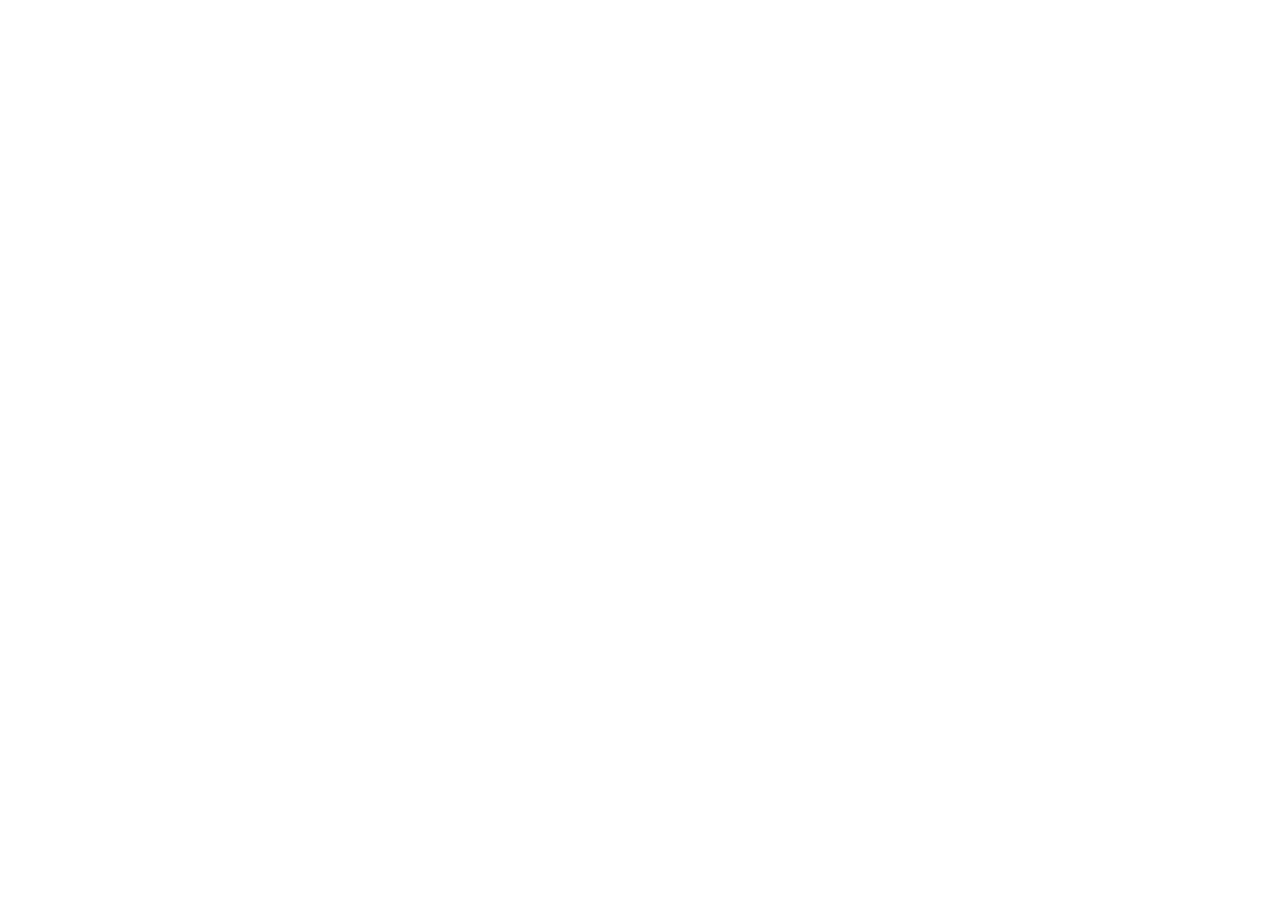
==== index.html @ cb06dfd1 "Se crea rama version1.0" ====
<!DOCTYPE html>
<html lang="en">
<head>
    <meta charset="UTF-8">
    <meta name="viewport" content="width=device-width, initial-scale=1.0">
    <title>Portafolio Karla Elizabeth Gonzalez</title>
</head>
<body>
    
</body>
</html>
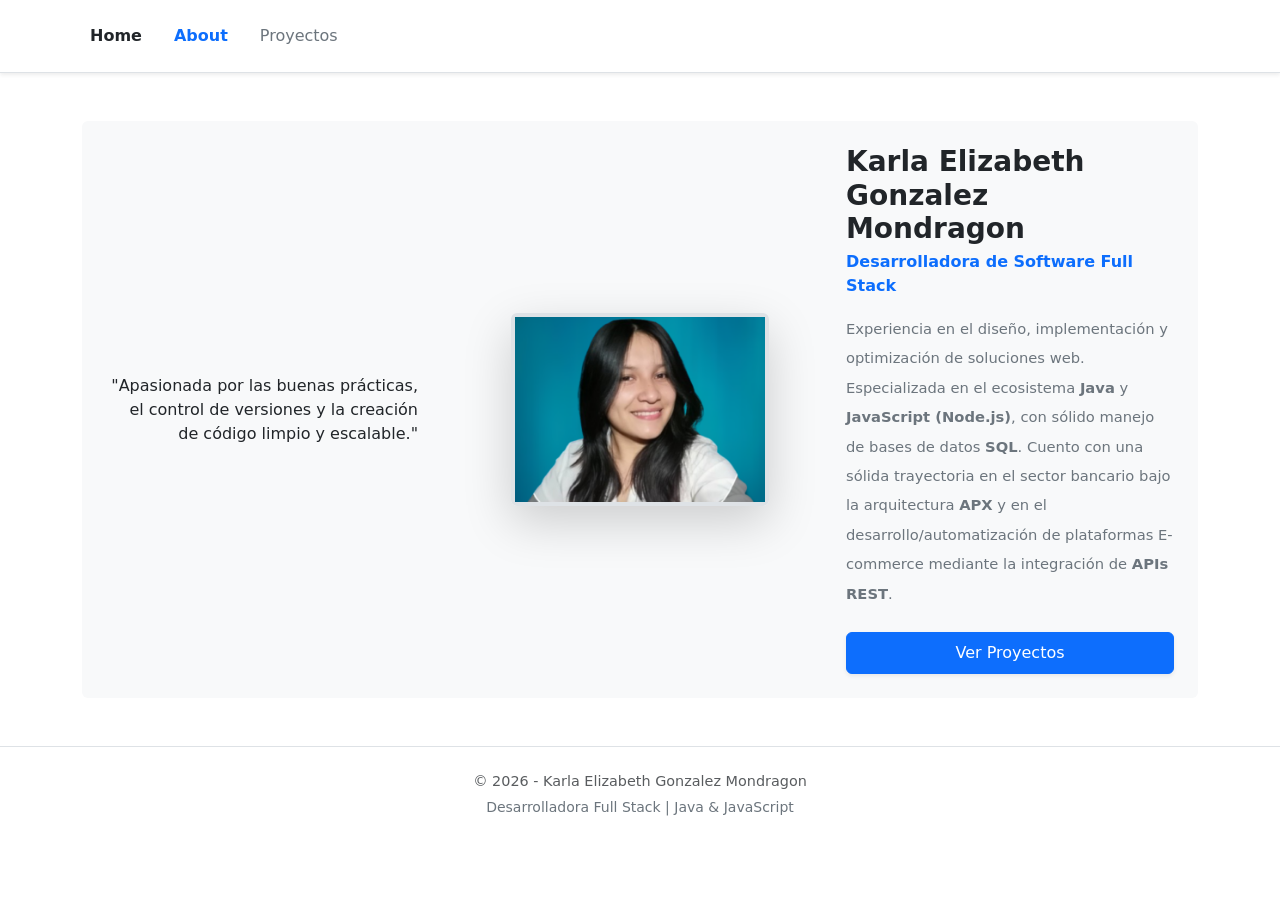
==== commit c71fbc04: "Se añaden algunas mejoras en la pagia home" ====
--- a/index.html
+++ b/index.html
@@ -1,11 +1,96 @@
 <!DOCTYPE html>
-<html lang="en">
+<html lang="es">
+
 <head>
     <meta charset="UTF-8">
     <meta name="viewport" content="width=device-width, initial-scale=1.0">
     <title>Portafolio Karla Elizabeth Gonzalez</title>
+    <link href="https://cdn.jsdelivr.net/npm/bootstrap@5.3.3/dist/css/bootstrap.min.css" rel="stylesheet">
+    <link
+        href="https://fonts.googleapis.com/css2?family=Playfair+Display:ital,wght@1,400;1,600&family=Montserrat:wght@400;500;700&display=swap"
+        rel="stylesheet">
+        <link rel="stylesheet" href="styles.css">
+
+   
 </head>
+
 <body>
-    
+
+
+    <nav class="navbar navbar-expand-lg navbar-white bg-white border-bottom py-3 shadow-sm">
+        <div class="container">
+            <button class="navbar-toggler" type="button" data-bs-toggle="collapse" data-bs-target="#navbarNav"
+                aria-controls="navbarNav" aria-expanded="false" aria-label="Toggle navigation">
+                <span class="navbar-toggler-icon"></span>
+            </button>
+            <div class="collapse navbar-collapse" id="navbarNav">
+                <ul class="navbar-nav gap-3">
+                    <li class="nav-item">
+                        <a class="nav-link fw-bold text-dark" href="#home">Home</a>
+                    </li>
+                    <li class="nav-item">
+                        <a class="nav-link text-primary fw-semibold" href="#about">About</a>
+                    </li>
+                    <li class="nav-item">
+                        <a class="nav-link text-secondary" href="#proyectos">Proyectos</a>
+                    </li>
+                </ul>
+            </div>
+        </div>
+    </nav>
+
+
+    <main class="container my-4 my-md-5" id="about">
+        <div class="bg-light p-4 rounded">
+            <div class="row align-items-center">
+
+                <div class="col-12 col-md-4 mb-4 mb-md-0 text-center text-md-end pe-md-4">
+                    <p class="texto-cursivo pe-0 pe-md-3 mb-0">
+                        "Apasionada por las buenas prácticas, el control de versiones y la creación de código limpio y
+                        escalable."
+                    </p>
+                </div>
+
+                <div class="col-12 col-md-4 mb-4 mb-md-0 text-center">
+                    <div class="photo-container border border-4  shadow-lg btn p-0">
+                        <img src="foto.png" alt="Karla Gonzalez" class="img-fluid foto-zoom"
+                            style="max-width: 250px; width: 100%;">
+                    </div>
+                </div>
+
+
+                <div class="col-12 col-md-4 ps-md-4 text-center text-md-start">
+                    <h1 class="fw-bold fs-3 fs-md-2 text-dark mb-1">
+                        Karla Elizabeth<br class="d-none d-md-block"> Gonzalez Mondragon
+                    </h1>
+                    <p class="text-primary fw-semibold fs-6 mb-3">Desarrolladora de Software Full Stack</p>
+
+                    <p class="text-secondary lh-lg mb-4 text-start text-md-justify" style="font-size: 0.92rem;">
+                        Experiencia en el diseño, implementación y optimización de soluciones web.
+                        Especializada en el ecosistema <strong>Java</strong> y <strong>JavaScript (Node.js)</strong>,
+                        con sólido manejo de bases de datos <strong>SQL</strong>.
+                        Cuento con una sólida trayectoria en el sector bancario bajo la arquitectura
+                        <strong>APX</strong> y en el desarrollo/automatización de plataformas E-commerce mediante la
+                        integración de <strong>APIs REST</strong>.
+                    </p>
+                    <a href="#proyectos" class="btn btn-primary px-4 py-2 shadow-sm fw-medium w-100 w-md-auto">Ver
+                        Proyectos</a>
+                </div>
+
+            </div>
+        </div>
+    </main>
+
+
+    <footer class="bg-white border-top py-4 mt-5 text-center">
+        <div class="container text-muted">
+            <p class="mb-1 fw-medium" style="font-size: 0.9rem;">&copy; 2026 - Karla Elizabeth Gonzalez Mondragon</p>
+            <p class="small mb-0 text-secondary">Desarrolladora Full Stack | Java & JavaScript</p>
+        </div>
+    </footer>
+
+
+    <script src="https://cdn.jsdelivr.net/npm/bootstrap@5.3.3/dist/js/bootstrap.bundle.min.js"></script>
 </body>
+
 </html>
--- a/styles.css
+++ b/styles.css
@@ -0,0 +1,12 @@
+/* Estado inicial de la foto */
+.foto-zoom {
+    /* Controla la velocidad y suavidad del efecto (0.4 segundos) */
+    transition: transform 0.4s ease-in-out; 
+    display: block;
+}
+
+/* Cuando el usuario pasa el mouse sobre el contenedor... */
+.photo-container:hover .foto-zoom {
+    /* Escala la imagen un 12% más grande de su tamaño original */
+    transform: scale(1.12); 
+}
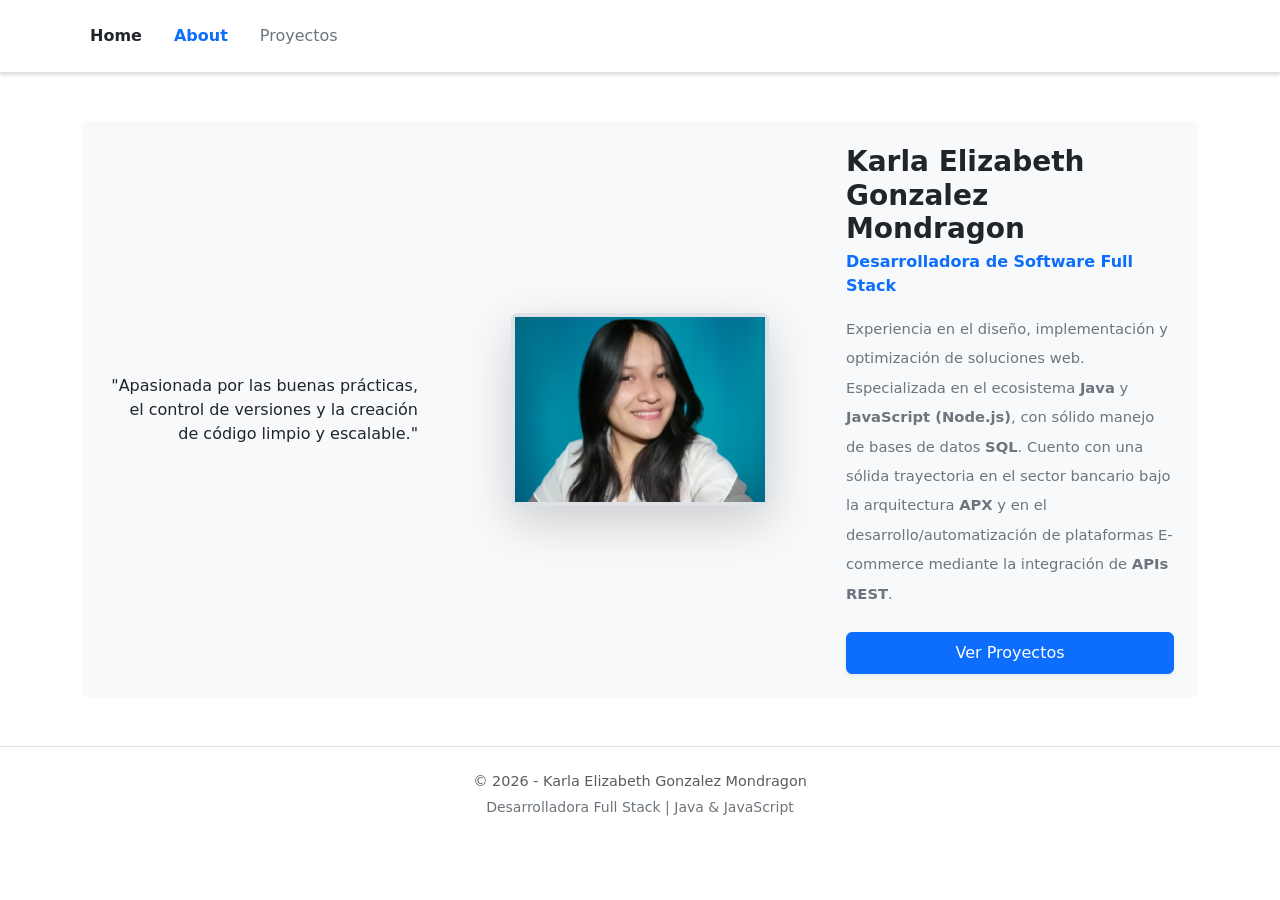
==== commit 10653bc3: "Se agrega funcionalidad menu,modificacion_dom_Creaccion de paginas" ====
--- a/index.html
+++ b/index.html
@@ -17,27 +17,7 @@
 <body>
 
 
-    <nav class="navbar navbar-expand-lg navbar-white bg-white border-bottom py-3 shadow-sm">
-        <div class="container">
-            <button class="navbar-toggler" type="button" data-bs-toggle="collapse" data-bs-target="#navbarNav"
-                aria-controls="navbarNav" aria-expanded="false" aria-label="Toggle navigation">
-                <span class="navbar-toggler-icon"></span>
-            </button>
-            <div class="collapse navbar-collapse" id="navbarNav">
-                <ul class="navbar-nav gap-3">
-                    <li class="nav-item">
-                        <a class="nav-link fw-bold text-dark" href="#home">Home</a>
-                    </li>
-                    <li class="nav-item">
-                        <a class="nav-link text-primary fw-semibold" href="#about">About</a>
-                    </li>
-                    <li class="nav-item">
-                        <a class="nav-link text-secondary" href="#proyectos">Proyectos</a>
-                    </li>
-                </ul>
-            </div>
-        </div>
-    </nav>
+    
 
 
     <main class="container my-4 my-md-5" id="about">
@@ -73,7 +53,7 @@
                         <strong>APX</strong> y en el desarrollo/automatización de plataformas E-commerce mediante la
                         integración de <strong>APIs REST</strong>.
                     </p>
-                    <a href="#proyectos" class="btn btn-primary px-4 py-2 shadow-sm fw-medium w-100 w-md-auto">Ver
+                    <a href="proyectos.html" class="btn btn-primary px-4 py-2 shadow-sm fw-medium w-100 w-md-auto">Ver
                         Proyectos</a>
                 </div>
 
@@ -82,15 +62,12 @@
     </main>
 
 
-    <footer class="bg-white border-top py-4 mt-5 text-center">
-        <div class="container text-muted">
-            <p class="mb-1 fw-medium" style="font-size: 0.9rem;">&copy; 2026 - Karla Elizabeth Gonzalez Mondragon</p>
-            <p class="small mb-0 text-secondary">Desarrolladora Full Stack | Java & JavaScript</p>
-        </div>
-    </footer>
+  
 
 
     <script src="https://cdn.jsdelivr.net/npm/bootstrap@5.3.3/dist/js/bootstrap.bundle.min.js"></script>
-</body>
+<script src="main.js"></script>
+  </body>
+ 
 
 </html>
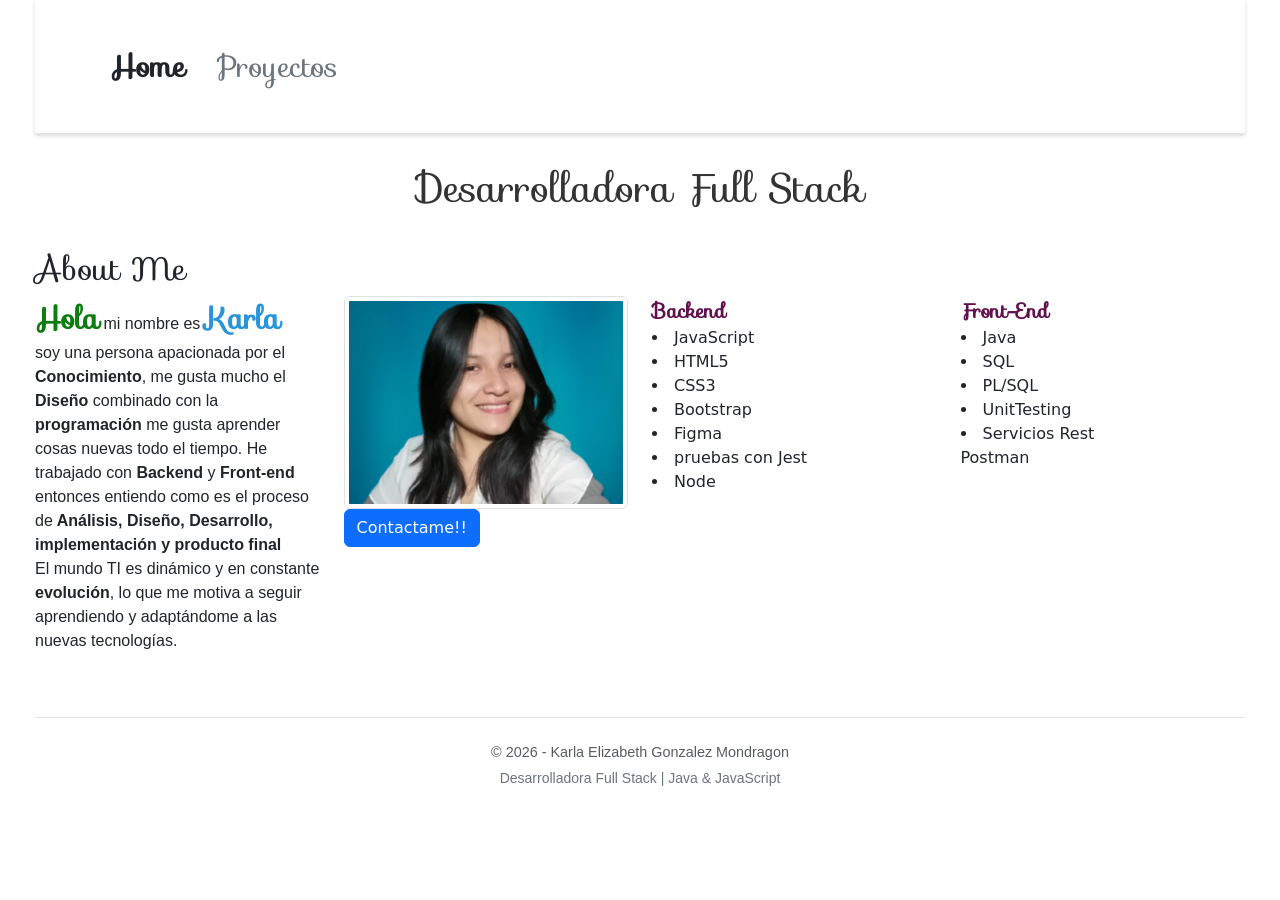
==== commit 9844baf0: "Se da estilos a letras y contenido" ====
--- a/index.html
+++ b/index.html
@@ -10,60 +10,70 @@
         href="https://fonts.googleapis.com/css2?family=Playfair+Display:ital,wght@1,400;1,600&family=Montserrat:wght@400;500;700&display=swap"
         rel="stylesheet">
         <link rel="stylesheet" href="styles.css">
+        <link rel="stylesheet" href="https://fonts.googleapis.com/css?family=Sofia">
 
    
 </head>
 
 <body>
+<h1 class="titulo">Desarrolladora Full Stack</h1> 
+<h2 class="titulo">About Me</h2>
+                      
+                       
+                    
+
+                    <div class="row"  >
+                   <div class="col"><p><strong  class="grande">Hola</strong> mi nombre es <strong class="letras" >Karla</strong> </br>soy una persona apacionada por el <strong >Conocimiento</strong>,
+                    me gusta mucho el <strong >Diseño</strong> combinado con la <strong  >programaci&oacute;n</strong> me gusta aprender cosas nuevas todo el tiempo. He trabajado con  
+                    <strong  >Backend</strong>  y <strong  >Front-end</strong> entonces entiendo como es el proceso de<strong > An&aacute;lisis, Diseño, Desarrollo, implementaci&oacute;n y producto final</strong>
+                   </br> El mundo TI es din&aacute;mico y en constante <strong>evoluci&oacute;n</strong>, lo que me motiva a seguir aprendiendo y adaptándome a 
+                        las nuevas tecnolog&iacute;as.</p> </div>
+                     <div class="col">
+                    <img src="foto.png" class="img-thumbnail" alt="foto" class="img-fluid foto-zoom"> </br>
+                    <button type="button" class="btn btn-primary">Contactame!!</button>
+
+                    </div>
 
 
-    
+                    <div class="col" >
+                        <lu class="letras2">Backend </lu>
+                        <li>JavaScript</li>
+                        <li>HTML5</li>
+                        <li>CSS3</li>
+                        <li>Bootstrap</li>
+                        <li>Figma</li>
+                        <li>pruebas con Jest</li>
+                        <li>Node</li>
+                
+                        </lu>
+                    </br>
+                                        
 
 
-    <main class="container my-4 my-md-5" id="about">
-        <div class="bg-light p-4 rounded">
-            <div class="row align-items-center">
-
-                <div class="col-12 col-md-4 mb-4 mb-md-0 text-center text-md-end pe-md-4">
-                    <p class="texto-cursivo pe-0 pe-md-3 mb-0">
-                        "Apasionada por las buenas prácticas, el control de versiones y la creación de código limpio y
-                        escalable."
-                    </p>
-                </div>
-
-                <div class="col-12 col-md-4 mb-4 mb-md-0 text-center">
-                    <div class="photo-container border border-4  shadow-lg btn p-0">
-                        <img src="foto.png" alt="Karla Gonzalez" class="img-fluid foto-zoom"
-                            style="max-width: 250px; width: 100%;">
-                    </div>
-                </div>
 
 
-                <div class="col-12 col-md-4 ps-md-4 text-center text-md-start">
-                    <h1 class="fw-bold fs-3 fs-md-2 text-dark mb-1">
-                        Karla Elizabeth<br class="d-none d-md-block"> Gonzalez Mondragon
-                    </h1>
-                    <p class="text-primary fw-semibold fs-6 mb-3">Desarrolladora de Software Full Stack</p>
+                    </div>
 
-                    <p class="text-secondary lh-lg mb-4 text-start text-md-justify" style="font-size: 0.92rem;">
-                        Experiencia en el diseño, implementación y optimización de soluciones web.
-                        Especializada en el ecosistema <strong>Java</strong> y <strong>JavaScript (Node.js)</strong>,
-                        con sólido manejo de bases de datos <strong>SQL</strong>.
-                        Cuento con una sólida trayectoria en el sector bancario bajo la arquitectura
-                        <strong>APX</strong> y en el desarrollo/automatización de plataformas E-commerce mediante la
-                        integración de <strong>APIs REST</strong>.
-                    </p>
-                    <a href="proyectos.html" class="btn btn-primary px-4 py-2 shadow-sm fw-medium w-100 w-md-auto">Ver
-                        Proyectos</a>
-                </div>
-
-            </div>
-        </div>
-    </main>
+                    
+                    <div class="col">
+                        <lu class="letras2">Front-End </lu>
+                        <li>Java</li>
+                        <li>SQL</li>
+                        <li>PL/SQL</li>
+                        <li>UnitTesting</li>
+                        <li>Servicios Rest</li>
+                        </li>Postman</li>
+                    </lu>
+                </br>
+            </br>
+                
 
 
-  
+                    </div>
+                
+</div>
 
+    
 
     <script src="https://cdn.jsdelivr.net/npm/bootstrap@5.3.3/dist/js/bootstrap.bundle.min.js"></script>
 <script src="main.js"></script>
--- a/styles.css
+++ b/styles.css
@@ -1,12 +1,216 @@
-/* Estado inicial de la foto */
-.foto-zoom {
-    /* Controla la velocidad y suavidad del efecto (0.4 segundos) */
-    transition: transform 0.4s ease-in-out; 
-    display: block;
-}
-
-/* Cuando el usuario pasa el mouse sobre el contenedor... */
-.photo-container:hover .foto-zoom {
-    /* Escala la imagen un 12% más grande de su tamaño original */
-    transform: scale(1.12); 
-}
+/* ==========================================
+   1. VARIABLES Y CONFIGURACIÓN GLOBAL
+   ========================================== */
+:root {
+  --primary-green: #2dce70;
+  --bg-modal: rgba(0, 0, 0, 0.85);
+  --border-radius-main: 8px;
+  --transition-fast: 0.3s ease;
+  --transition-normal: 0.5s ease;
+  margin-inline: 35px
+}
+
+* {
+  margin: 0;
+  padding: 0;
+  box-sizing: border-box;
+}
+
+body {
+  font-family: system-ui, -apple-system, BlinkMacSystemFont, 'Segoe UI', Roboto, sans-serif;
+}
+
+h1 {
+  text-align: center;
+  padding: 30px 20px;
+  color: #333;
+}
+
+/* Clases sueltas optimizadas */
+.mi-div {
+  background-color: var(--primary-green);
+}
+
+.mi-foto {
+  border-radius: var(--border-radius-main);
+}
+
+/* ==========================================
+   2. GALERÍA CON CSS GRID (Más limpio que Flexbox)
+   ========================================== */
+.gallery {
+  display: grid;
+  /* Crea columnas automáticas de mínimo 250px que se adaptan solas */
+  grid-template-columns: repeat(auto-fit, minmax(250px, 1fr));
+  gap: 20px; /* Controla el espacio entre tarjetas sin usar márgenes */
+  padding: 0 20px 40px 20px;
+}
+
+.gallery-item {
+  position: relative;
+  cursor: pointer;
+  border-radius: var(--border-radius-main);
+  overflow: hidden; /* Evita que la imagen se salga al hacer zoom */
+  transition: transform var(--transition-fast);
+}
+
+/* Forzamos a que las imágenes internas se adapten perfectamente a la tarjeta */
+.gallery-item img {
+  width: 100%;
+  height: 100%;
+  object-fit: cover;
+  display: block;
+}
+
+.gallery-item:hover {
+  transform: scale(1.05); /* Un zoom de 1.05 es más sutil y elegante que 1.1 */
+}
+
+/* ==========================================
+   3. MODAL MEJORADO (Animaciones fluidas)
+   ========================================== */
+.modal {
+  position: fixed;
+  z-index: 1000;
+  top: 0;
+  left: 0;
+  width: 100vw;
+  height: 100vh;
+  background-color: var(--bg-modal);
+  
+  /* Centrado perfecto */
+  display: flex;
+  align-items: center;
+  justify-content: center;
+  
+  /* Estado inicial oculto pero animable */
+  opacity: 0;
+  pointer-events: none; 
+  transition: opacity var(--transition-normal);
+}
+
+/* Cuando el modal tiene la clase .show */
+.modal.show {
+  opacity: 1;
+  pointer-events: auto; /* Permite hacer clic cuando es visible */
+}
+
+.modal-content {
+  position: relative;
+  width: 90%;
+  max-width: 800px;
+  max-height: 80vh;
+  border-radius: var(--border-radius-main);
+  overflow: hidden;
+  
+  /* Efecto de escala suave al abrir */
+  transform: scale(0.7);
+  transition: transform var(--transition-normal);
+}
+
+/* Animación del contenido cuando el modal se abre */
+.modal.show .modal-content {
+  transform: scale(1);
+}
+
+/* Botón de cerrar */
+.close {
+  position: absolute;
+  top: 20px;
+  right: 25px;
+  color: #ffffff;
+  font-size: 40px;
+  font-weight: 300; 
+  cursor: pointer;
+  line-height: 1;
+  transition: transform var(--transition-fast), color var(--transition-fast);
+  z-index: 1010;
+}
+
+.close:hover {
+  transform: scale(1.2);
+  color: var(--primary-green);
+}
+
+/* Subtítulo de la imagen */
+.caption {
+  position: absolute;
+  bottom: 0;
+  left: 0;
+  width: 100%;
+  text-align: center;
+  color: #ffffff;
+  font-size: 18px;
+  padding: 15px;
+  background: linear-gradient(transparent, rgba(0,0,0,0.7)); /* Degradado para legibilidad */
+}
+
+/* ==========================================
+   4. SECCIÓN NUEVA: BLOQUE VERTICAL (FLEX COLUMN)
+   ========================================== */
+
+/* Cambiamos el nombre para que no choque con otros contenedores */
+.proyecto-flex-col {
+  display: flex;
+  flex-direction: column;
+  background-color: DodgerBlue;
+  padding: 10px; /* Un pequeño espaciado interno para el fondo azul */
+  border-radius: 8px; /* Opcional: para que combine con tus fotos redondas */
+}
+.titulo {
+  font-family: "Sofia", sans-serif;
+}
+
+
+/* Aplicamos estilos SOLO a los divs que estén DENTRO de este contenedor específico */
+.proyecto-flex-col > div {
+  background-color: #f1f1f1;
+  width: 100px;
+  margin: 10px;
+  
+  padding: 10px;
+  text-align: center;  
+  font-size: 30px;
+  color: #333; /* Color de texto oscuro para que se note el número */
+  border-radius: 4px;
+}
+p {
+  font-family: Tahoma, Verdana, sans-serif;
+}
+.grande {
+    font-family: "Sofia", sans-serif;
+  font-size: 30px;
+  font-weight: bold;
+  color: #0E7D10; /* Verde principal */
+  margin-bottom: 10px;
+  
+}
+.letras {
+    font-family: "Sofia", sans-serif;
+  font-size: 30px;
+  font-weight: bold;
+  color: #2994D9; /* Verde principal */
+  margin-bottom: 10px;
+  
+}
+
+.letras2 {
+    font-family: "Sofia", sans-serif;
+  font-size: 20px;
+  font-weight: bold;
+  color: #61104D; /* Verde principal */
+  margin-bottom: 10px;
+  
+}
+
+
+.container div {
+      font-family: "Sofia", sans-serif;
+
+ 
+  width: 100px;
+  margin: 10px;
+  padding: 10px;
+  text-align: center;  
+  font-size: 30px;
+}
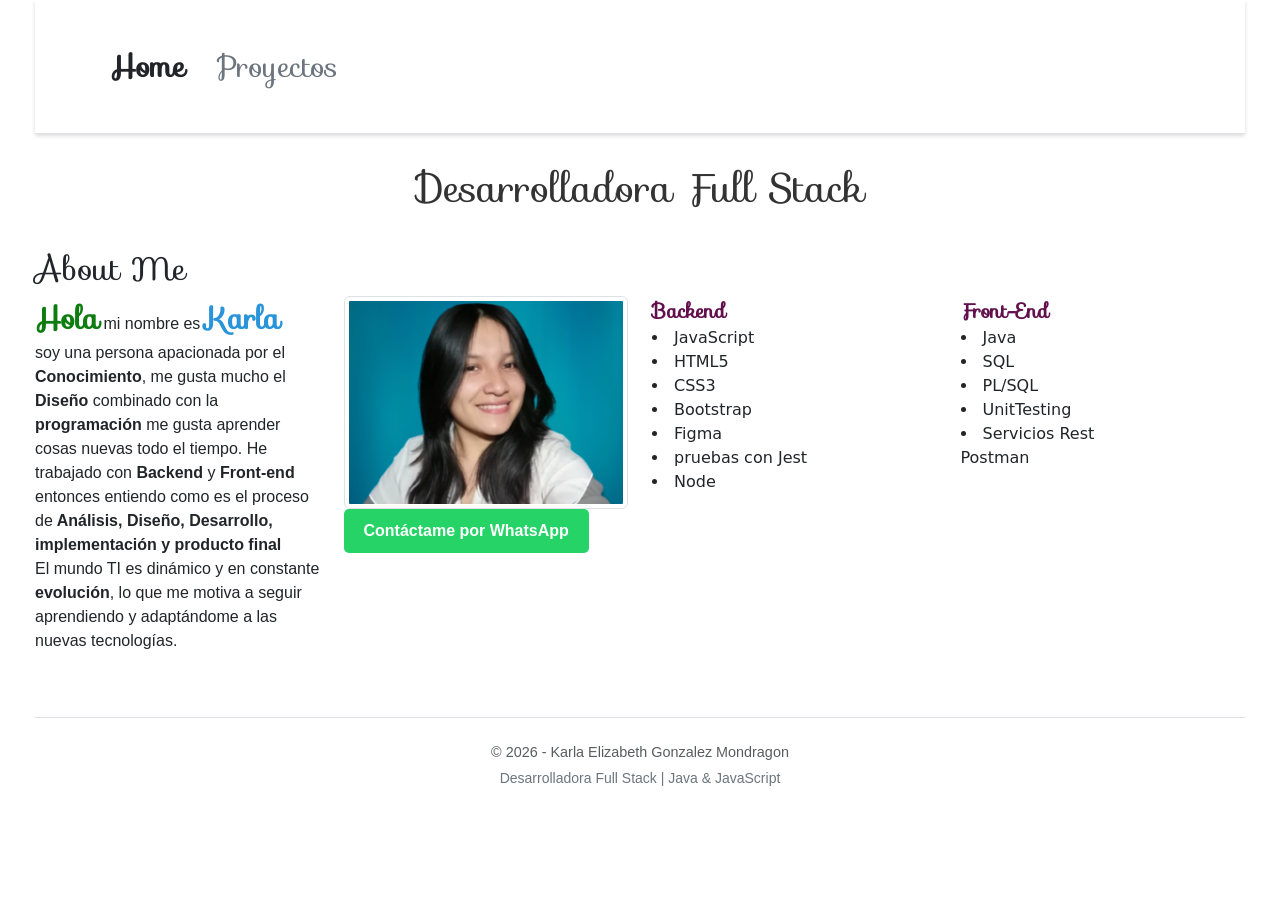
==== commit 78585473: "Se solucionan algunos detalles" ====
--- a/index.html
+++ b/index.html
@@ -18,7 +18,7 @@
 <body>
 <h1 class="titulo">Desarrolladora Full Stack</h1> 
 <h2 class="titulo">About Me</h2>
-                      
+                    
                        
                     
 
@@ -30,7 +30,8 @@
                         las nuevas tecnolog&iacute;as.</p> </div>
                      <div class="col">
                     <img src="foto.png" class="img-thumbnail" alt="foto" class="img-fluid foto-zoom"> </br>
-                    <button type="button" class="btn btn-primary">Contactame!!</button>
+                    <a href="https://wa.me/525564973947" target="_blank" class="boton-whatsapp">
+                       Contáctame por WhatsApp</a>
 
                     </div>
 
--- a/styles.css
+++ b/styles.css
@@ -202,6 +202,14 @@
   margin-bottom: 10px;
   
 }
+.letras3{
+    font-family: "Fantasy";
+  font-size: 20px;
+  font-weight: bold;
+  color: #61104D; /* Verde principal */
+  margin-bottom: 10px;
+  
+}
 
 
 .container div {
@@ -213,4 +221,28 @@
   padding: 10px;
   text-align: center;  
   font-size: 30px;
-}+}
+.boton-whatsapp {
+  background-color: #25D366; /* El verde oficial de WhatsApp */
+  color: white;
+  padding: 10px 20px;
+  text-decoration: none; /* Quita la línea de abajo del enlace */
+  font-family: Arial, sans-serif;
+  font-weight: bold;
+  border-radius: 5px; /* Bordes redondeados */
+  display: inline-block;
+  transition: background-color 0.3s;
+}
+
+/* Efecto visual cuando pasas el cursor por encima */
+.boton-whatsapp:hover {
+  background-color: #128C7E; /* Un verde un poco más oscuro */
+}
+
+
+
+/* EFECTO AL PASAR EL MOUSE */
+.mi-menu a:hover {
+  background-color: #000000;  /* El fondo se pinta de verde (puedes usar el color que quieras) */
+  color: white;               /* El texto cambia a blanco para que se lea bien */
+}
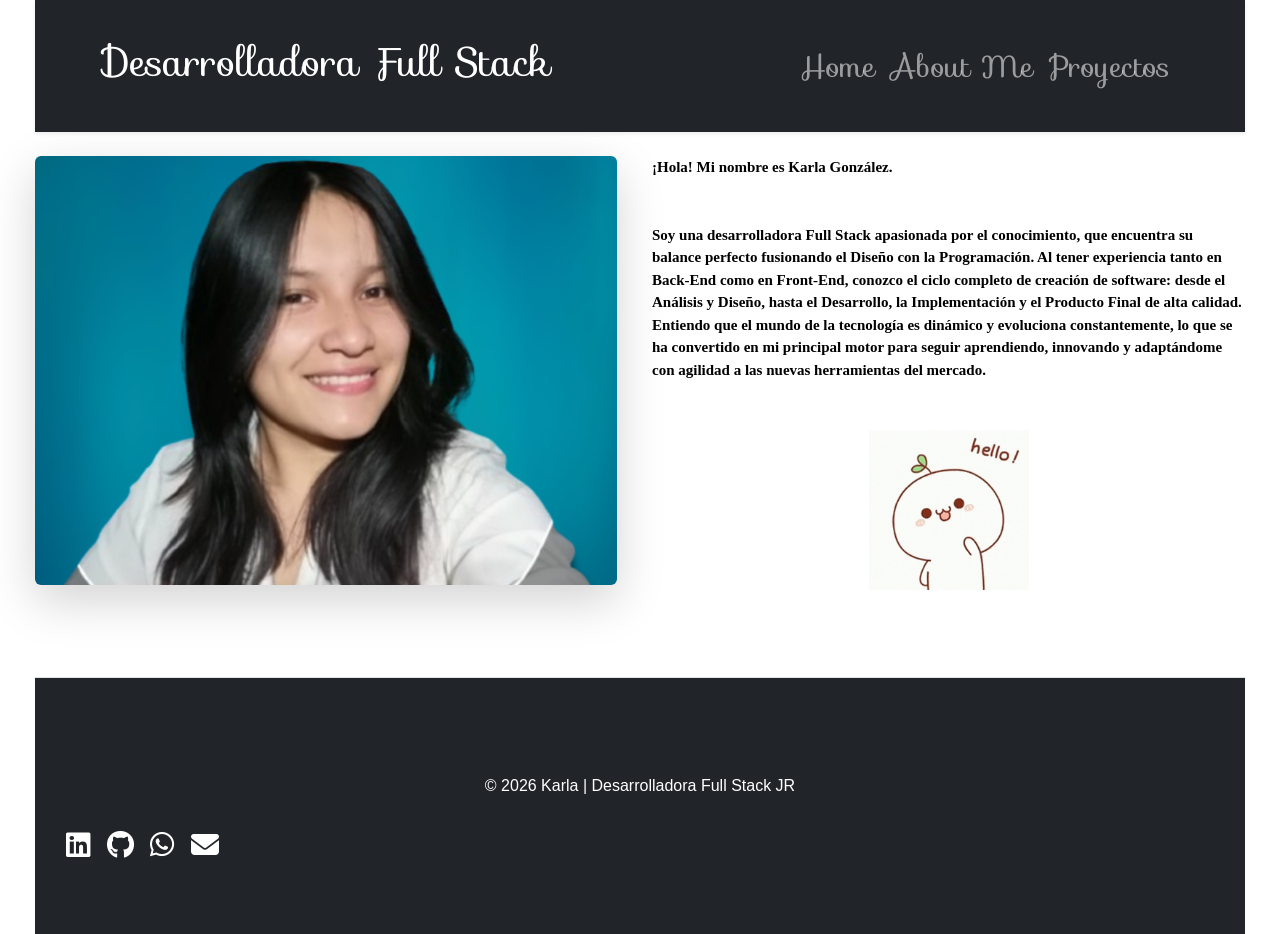
==== commit 30402996: "Se hacen algunas mejoras en formato y estructura" ====
--- a/index.html
+++ b/index.html
@@ -11,60 +11,41 @@
         rel="stylesheet">
         <link rel="stylesheet" href="styles.css">
         <link rel="stylesheet" href="https://fonts.googleapis.com/css?family=Sofia">
-
+        <link href="https://fonts.googleapis.com/css2?family=Press+Start+2P&display=swap" rel="stylesheet">
+        <link rel="stylesheet" href="https://cdnjs.cloudflare.com/ajax/libs/font-awesome/6.5.1/css/all.min.css">
    
 </head>
 
 <body>
-<h1 class="titulo">Desarrolladora Full Stack</h1> 
-<h2 class="titulo">About Me</h2>
+
                     
-                       
+</br>
                     
 
                     <div class="row"  >
-                   <div class="col"><p><strong  class="grande">Hola</strong> mi nombre es <strong class="letras" >Karla</strong> </br>soy una persona apacionada por el <strong >Conocimiento</strong>,
-                    me gusta mucho el <strong >Diseño</strong> combinado con la <strong  >programaci&oacute;n</strong> me gusta aprender cosas nuevas todo el tiempo. He trabajado con  
-                    <strong  >Backend</strong>  y <strong  >Front-end</strong> entonces entiendo como es el proceso de<strong > An&aacute;lisis, Diseño, Desarrollo, implementaci&oacute;n y producto final</strong>
-                   </br> El mundo TI es din&aacute;mico y en constante <strong>evoluci&oacute;n</strong>, lo que me motiva a seguir aprendiendo y adaptándome a 
-                        las nuevas tecnolog&iacute;as.</p> </div>
+                   
                      <div class="col">
-                    <img src="foto.png" class="img-thumbnail" alt="foto" class="img-fluid foto-zoom"> </br>
-                    <a href="https://wa.me/525564973947" target="_blank" class="boton-whatsapp">
-                       Contáctame por WhatsApp</a>
-
+                        
+                        <img src="./images/foto.png" class="img-fluid rounded shadow-lg img-interactiva" id="fotoPerfil"></img>
+                    
                     </div>
 
 
                     <div class="col" >
-                        <lu class="letras2">Backend </lu>
-                        <li>JavaScript</li>
-                        <li>HTML5</li>
-                        <li>CSS3</li>
-                        <li>Bootstrap</li>
-                        <li>Figma</li>
-                        <li>pruebas con Jest</li>
-                        <li>Node</li>
-                
-                        </lu>
-                    </br>
-                                        
 
+                        <div class="col"><p class="letras2">¡Hola! Mi nombre es Karla González.</br></br></br>
+                             Soy una desarrolladora Full Stack apasionada por el conocimiento, que encuentra su balance perfecto fusionando
+                              el Diseño con la Programación. Al tener experiencia tanto en Back-End como en Front-End, conozco el ciclo completo de creación de software: desde el Análisis y Diseño, hasta el Desarrollo, la Implementación y el Producto Final de alta calidad.
 
-
+Entiendo que el mundo de la tecnología es dinámico y evoluciona constantemente, lo que se ha convertido en mi principal motor para seguir aprendiendo, innovando y adaptándome con agilidad a las nuevas herramientas del mercado.</p> </div>
+                        </br> 
+                        <img src="images/gif4.gif" class="gif-chiquito" alt="Animación Pacman">
+                  
+                     </br>
 
                     </div>
 
-                    
-                    <div class="col">
-                        <lu class="letras2">Front-End </lu>
-                        <li>Java</li>
-                        <li>SQL</li>
-                        <li>PL/SQL</li>
-                        <li>UnitTesting</li>
-                        <li>Servicios Rest</li>
-                        </li>Postman</li>
-                    </lu>
+            
                 </br>
             </br>
                 
@@ -73,7 +54,7 @@
                     </div>
                 
 </div>
-
+   
     
 
     <script src="https://cdn.jsdelivr.net/npm/bootstrap@5.3.3/dist/js/bootstrap.bundle.min.js"></script>
--- a/styles.css
+++ b/styles.css
@@ -159,6 +159,7 @@
 }
 .titulo {
   font-family: "Sofia", sans-serif;
+  color: #ffffff;
 }
 
 
@@ -195,10 +196,9 @@
 }
 
 .letras2 {
-    font-family: "Sofia", sans-serif;
-  font-size: 20px;
-  font-weight: bold;
-  color: #61104D; /* Verde principal */
+font-family: 'Great Vibes', cursive;  font-size: 15px;
+  font-weight: bold;
+  color: #000000; /* Verde principal */
   margin-bottom: 10px;
   
 }
@@ -223,7 +223,7 @@
   font-size: 30px;
 }
 .boton-whatsapp {
-  background-color: #25D366; /* El verde oficial de WhatsApp */
+  background-color: #2994D9; /* El verde oficial de WhatsApp */
   color: white;
   padding: 10px 20px;
   text-decoration: none; /* Quita la línea de abajo del enlace */
@@ -240,9 +240,53 @@
 }
 
 
-
-/* EFECTO AL PASAR EL MOUSE */
-.mi-menu a:hover {
-  background-color: #000000;  /* El fondo se pinta de verde (puedes usar el color que quieras) */
-  color: white;               /* El texto cambia a blanco para que se lea bien */
-}
+/* Estado inicial de tu foto */
+.img-interactiva {
+  cursor: pointer;
+  border-radius: var(--border-radius-main);
+  box-shadow: 0 10px 20px rgba(0, 0, 0, 0.15);
+  transition: transform 0.4s cubic-bezier(0.175, 0.885, 0.32, 1.275), 
+              box-shadow 0.4s ease, 
+              filter 0.4s ease;
+}
+
+/* Efecto al pasar el mouse (Hover) */
+.img-interactiva:hover {
+  transform: translateY(-10px) scale(1.03); /* Flota hacia arriba y se agranda un poquito */
+  box-shadow: 0 20px 35px rgba(45, 206, 112, 0.3); /* Sombra verde usando tu variable primary-green */
+  filter: brightness(1.05); /* Le da un ligero brillo */
+}
+
+/* Clase que meteremos con JavaScript para el clic */
+.img-animada-clic {
+  animation: popYgiro 0.8s cubic-bezier(0.25, 1, 0.5, 1);
+}
+
+/* La magia de la animación: Se estira un poco y da una vuelta completa */
+@keyframes popYgiro {
+  0% {
+    transform: scale(1) rotate(0deg);
+  }
+  30% {
+    transform: scale(0.9) rotate(-10deg); /* Se encoge tantito como tomando impulso */
+  }
+  50% {
+    transform: scale(1.1) rotate(180deg); /* Se estira en el aire */
+  }
+  100% {
+    transform: scale(1) rotate(360deg); /* Cae en su lugar perfecta */
+  }
+}
+
+.gif-chiquito {
+  width: 100%;
+  max-width: 160px;  
+  height: auto;
+  
+  /* ESTO ES LO QUE LO CENTRA: */
+  display: block;     /* Convierte la imagen en un bloque que ocupa su propio renglón */
+  margin-left: auto;  /* Empuja el GIF desde la izquierda al centro */
+  margin-right: auto; /* Empuja el GIF desde la derecha al centro */
+  margin-top: 15px;   /* Espacio opcional arriba */
+  margin-bottom: 15px;/* Espacio opcional abajo */
+}
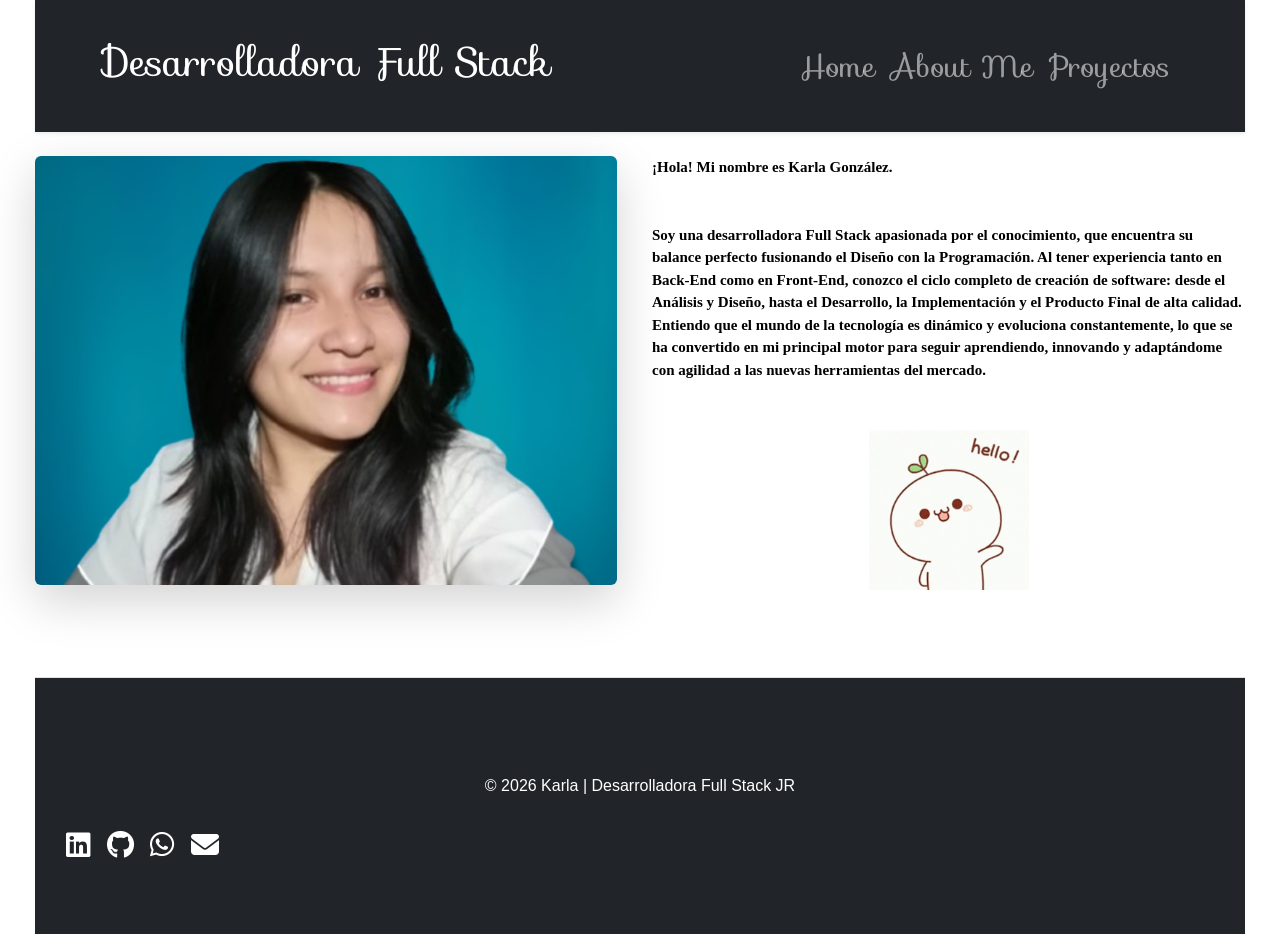
==== commit 6c195237: "Fix: forzando despliegue de GitHub Pages" ====
--- a/index.html
+++ b/index.html
@@ -4,7 +4,7 @@
 <head>
     <meta charset="UTF-8">
     <meta name="viewport" content="width=device-width, initial-scale=1.0">
-    <title>Portafolio Karla Elizabeth Gonzalez</title>
+    <title>Portafolio Karla Elizabeth Gonzalez </title>
     <link href="https://cdn.jsdelivr.net/npm/bootstrap@5.3.3/dist/css/bootstrap.min.css" rel="stylesheet">
     <link
         href="https://fonts.googleapis.com/css2?family=Playfair+Display:ital,wght@1,400;1,600&family=Montserrat:wght@400;500;700&display=swap"
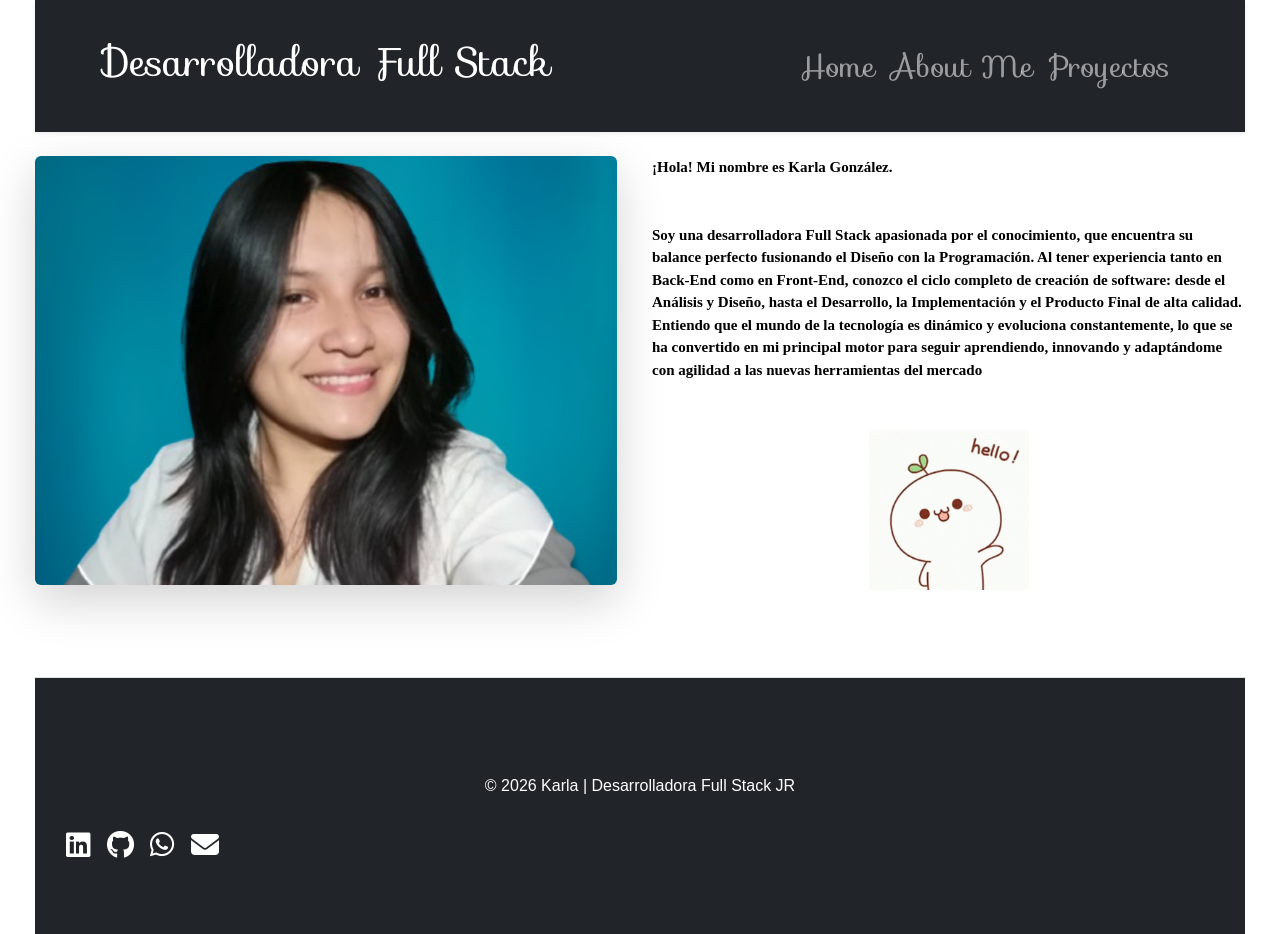
==== commit b852d3d4: "Fix: forzando despliegue de GitHub Pages" ====
--- a/index.html
+++ b/index.html
@@ -37,7 +37,7 @@
                              Soy una desarrolladora Full Stack apasionada por el conocimiento, que encuentra su balance perfecto fusionando
                               el Diseño con la Programación. Al tener experiencia tanto en Back-End como en Front-End, conozco el ciclo completo de creación de software: desde el Análisis y Diseño, hasta el Desarrollo, la Implementación y el Producto Final de alta calidad.
 
-Entiendo que el mundo de la tecnología es dinámico y evoluciona constantemente, lo que se ha convertido en mi principal motor para seguir aprendiendo, innovando y adaptándome con agilidad a las nuevas herramientas del mercado.</p> </div>
+Entiendo que el mundo de la tecnología es dinámico y evoluciona constantemente, lo que se ha convertido en mi principal motor para seguir aprendiendo, innovando y adaptándome con agilidad a las nuevas herramientas del mercado</p> </div>
                         </br> 
                         <img src="images/gif4.gif" class="gif-chiquito" alt="Animación Pacman">
                   
@@ -54,6 +54,7 @@
                     </div>
                 
 </div>
+
    
     
 
